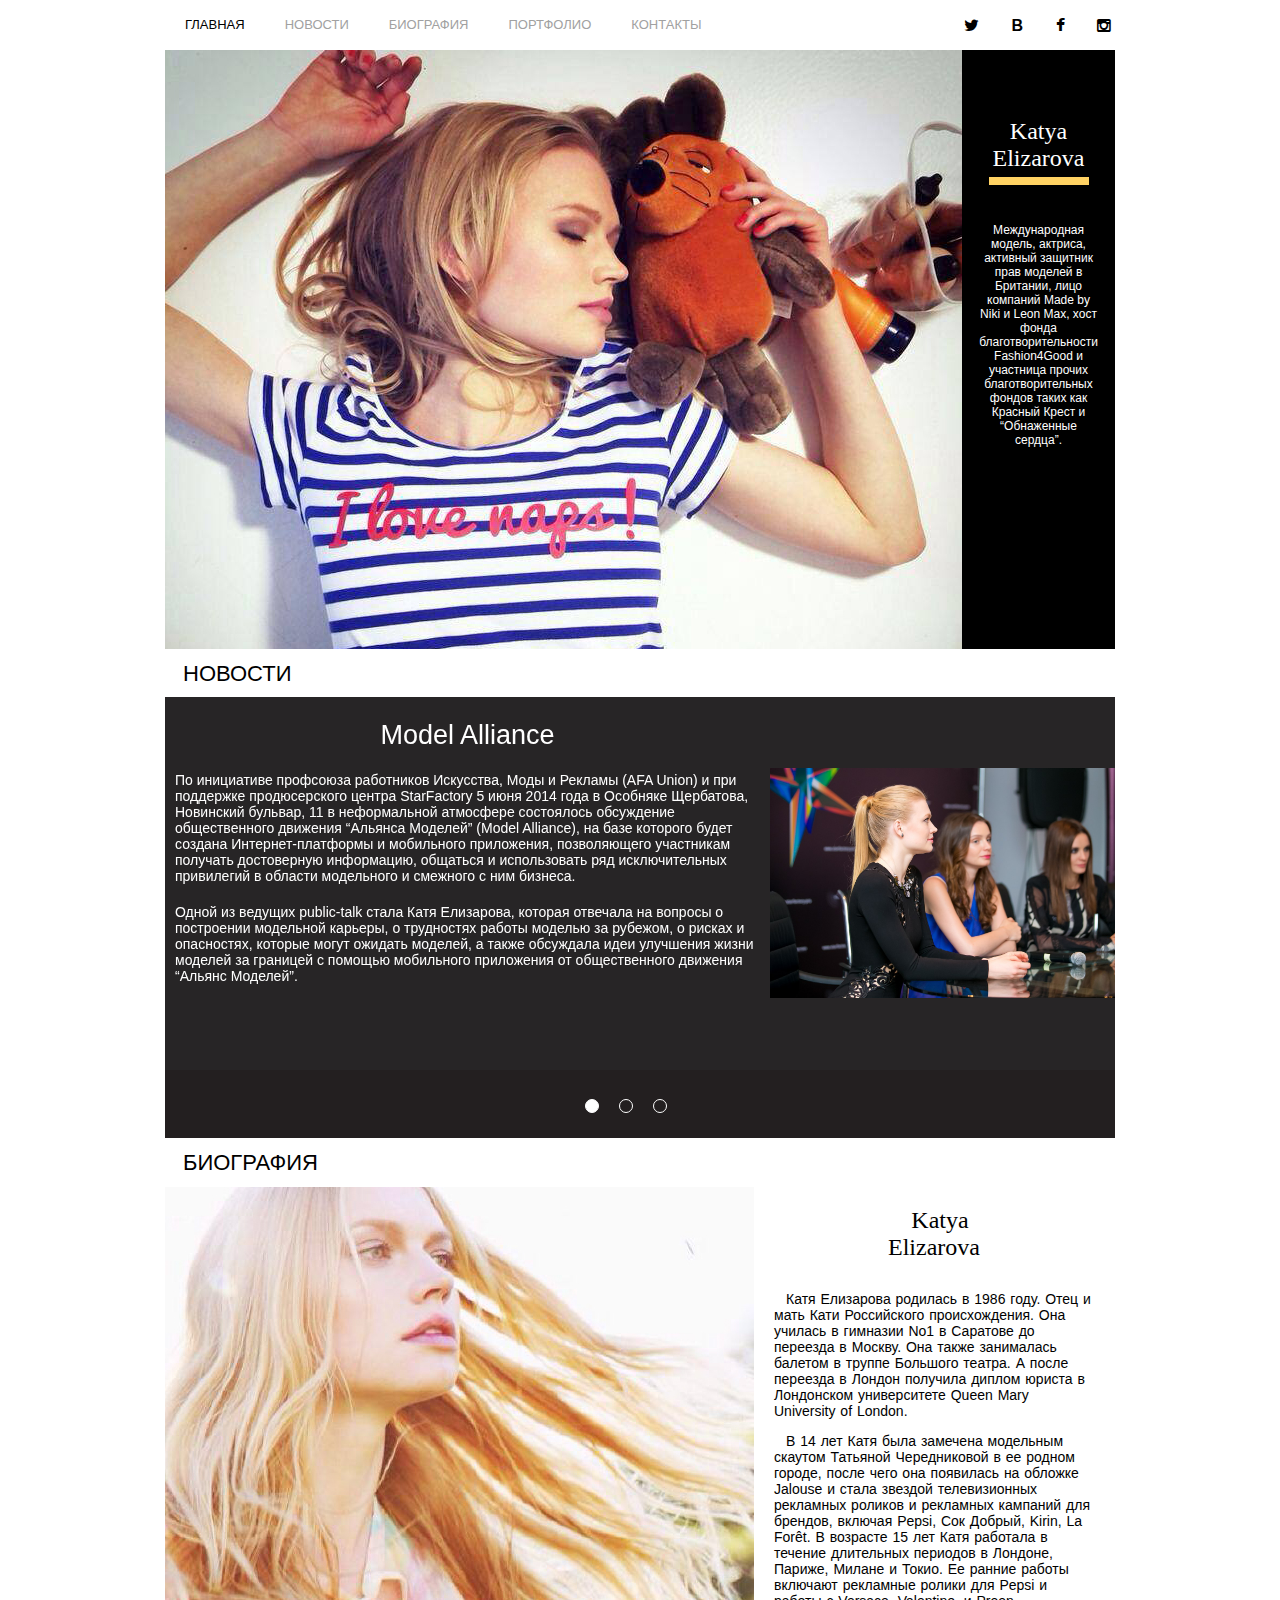
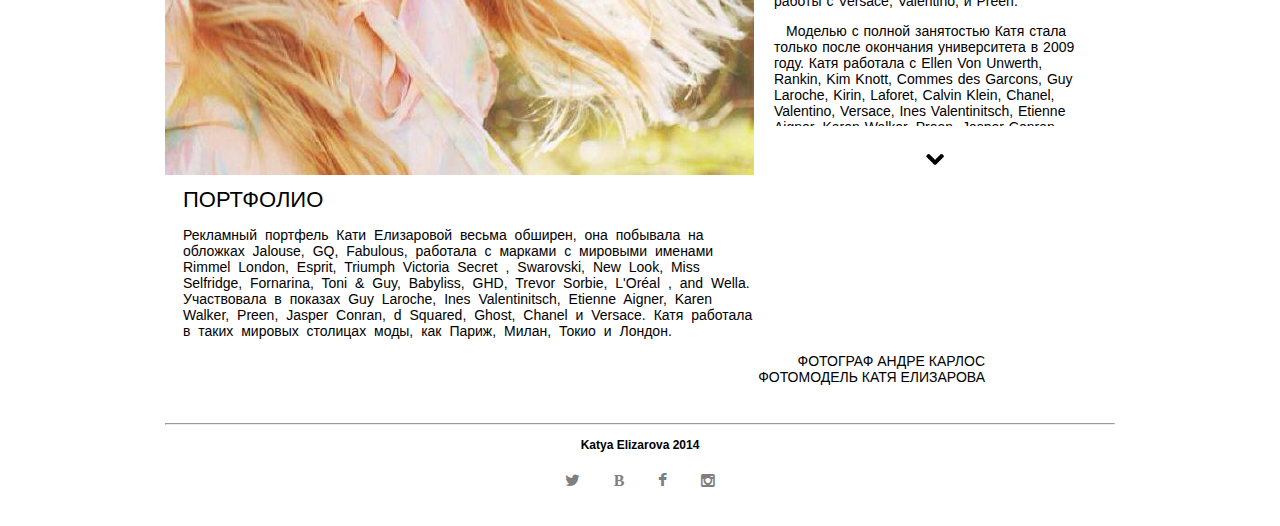
==== portfolio2/index.html @ e57cdc33 "dsf" ====
<!DOCTYPE html>
<html lang="en">
<head>
	<meta charset="UTF-8">
	<title>Portfolio</title>
	<link rel="stylesheet" href="css/normalize.css">
	<link rel="stylesheet" href="css/animate.css">
	<link rel="stylesheet" href="css/owl.carousel.css">
	<link rel="stylesheet" href="css/style.css">
</head>
<body>
	<div id="container">
		<ul id="header">
			<li class="menuitem"><span>ГЛАВНАЯ</span></li>
			<li><span>НОВОСТИ</span></li>
			<li><span>БИОГРАФИЯ</span></li>
			<li><span>ПОРТФОЛИО</span></li>
			<li><span>КОНТАКТЫ</span></li>
			<li>
				<span class="fa fa-twitter"><a href=""></a></span>
				<span class="vk"><a href="">B</a></span>
				<span class="fa fa-facebook"><a href=""></a></span>
				<span class="fa fa-instagram"><a href=""></a></span>
			</li>
		</ul>

		<div id="mainblock">
			<div><img src="img/mainimg.jpg" alt=""></div>
			<div>
				<h2>
					Katya<br>Elizarova
				</h2>
				<hr>
				<p>
					Международная модель, актриса,
активный защитник прав моделей в Британии,
лицо компаний Made by Niki и Leon Max,
хост фонда благотворительности Fashion4Good
и участница прочих благотворительных фондов таких как Красный Крест и “Обнаженные сердца”.
				</p>
			</div>
		</div>

		<div id="newsblock">
			<h3>НОВОСТИ</h3>
			<div id="slider">
				<div id="slidernews" class="owl-carousel">
					<div class="item">
						<div>
							<h2>Model Alliance</h2>
							<p>
								По инициативе профсоюза работников Искусства, Моды и Рекламы (AFA Union) и при поддержке продюсерского центра StarFactory 5 июня 2014 года в Особняке Щербатова, Новинский бульвар, 11 в неформальной атмосфере состоялось обсуждение общественного движения “Альянса Моделей” (Model Alliance), на базе которого будет создана Интернет-платформы и мобильного приложения, позволяющего участникам получать достоверную информацию, общаться и использовать ряд исключительных привилегий в области модельного и смежного с ним бизнеса.

							</p>
							<p>
								Одной из ведущих public-talk стала Катя Елизарова, которая отвечала на вопросы о построении модельной карьеры, о трудностях работы моделью за рубежом, о рисках и опасностях, которые могут ожидать моделей, а также обсуждала идеи улучшения жизни моделей за границей с помощью мобильного приложения от общественного движения “Альянс Моделей”.
							</p>
						</div>
						<img class="slidernewsimg1" src="img/newsslider/newsslider1.jpg" alt="">
					</div>
					<div class="item">
						<div>
							<h2>Премия Муз-тв</h2>
							<p>6 июня прошла ежегодная премия Муз-тв, которую посетила Екатерина Елизарова вместе с моделями Катей Пушкиной и Анастасией Петровой.</p>
								<p>Девушки были в эффектных платьях белого, синего и красного цвета. Данный выбор цветовой гаммы нарядов - не просто совпадение. Ведь находясь рядом друг с другом, их платья превращались в российский триколор, что еще раз напомнило о цели приезда Кати в Россию - это помощь и поддержка российских моделей, работающих за рубежом.</p>
<p>И, конечно же, такие красавицы не могли остаться незамеченными! После объявления ведущим церемонии Андреем Малаховым, девушки появились на ковровой дорожке и летящей походкой прошли по ней. 
	Надеемся, что еще не раз увидим Катю на ковровой дорожке!</p>
						</div>
						<img class="slidernewsimg2" src="img/newsslider/newsslider2.jpg" alt="">
					</div>
					<div class="item">
						<div>
							<h2>Медицинский Форум</h2>
							<p>30 июня в Лондоне состоялся Первый медицинский форум. К активной стороннице исследований в области долголетия, международной модели и актрисе Екатерине Елизаровой присоединились ученые, инвесторы и предприниматели.
								Спикерами форума выступили: Дмитрий Каменский (старший партнер, Deep Knowledge Ventures, Hong Kong on ‘Impact Investment to Advance Longevity Research’), Екатерина Елизарова (актриса, модель и активист “Raising Cultural Awareness for Medical Advances &amp; Longevity Research”), Эли Мохамад (соучредитель, Organ Preservation Alliance, NASA Ames Research Center on ‘An X-Prize for Organ Preservation’), Джоффри Фурлонгер (генеральный директор, Aging Analytics, United Kingdom on ‘Longevity As a Challenge for Pension Funds &amp; Life Insurance Companies’), Чарльз Грум (консультант, Aging Analytics, United Kingdom on ‘Novel Sources of Investment for Translational Research’) и Генри Стэнли (VP Strategy, BGRF on ‘Charitable Contributions to Translational Longevity Research’).</p><p>
									“Причина, по которой я здесь, это возможность сказать, что я, как и многие из вас, cталкивалась с такими болезнями, как рак или болезнь Альцгеймера, когда ими болели мои друзья и члены семьи” - рассказывала Екатерина во время своего выступления - “Когда я услышала, что проводится такое исследование, благодаря Дмитрию и Алексею, чью книгу Вы можете приобрести - я по-настоящему прониклась их идеей”.
									“Они рассказывали мне про антивозрастные программы, и изначально мне все это казалось чем-то фантастичным. Я никогда не могла представить, что мы могли бы жить дольше. Но еще большее впечатление на меня произвел тот факт, что, оказывается, мы можем решать проблемы, связанные со старением. Самое главное - это поддерживать проекты, связанные с предотвращением старения. Если исследователи достаточно компетентны, чтобы разработать методы по его предотвращению, то, вероятно, они будут иметь возможность лечить и серьезные болезни” - подытожила свое выступление Катя Елизарова. </p>

							<img id="chevronup" src="img/chevron.png" alt="" class="up">
						</div>
						<iframe id="video" width="345" height="194" src="//www.youtube.com/embed/ug-6kzZXpdk?list=UUtSQzI5Igm56gzNo5LO1HfA" frameborder="0" allowfullscreen></iframe>
					</div>
				</div>
				<div></div>
			</div>
		</div>
		<div id="bioblock">
			<h3>БИОГРАФИЯ</h3>
			<div id="img">
				<img src="img/bioimg.jpg" alt="">
			</div>
			<div id="textslider">
				<div id="textsliderdiv">

				<h2>Katya<br>Elizarova</h2>
					<p>Катя Елизарова родилась в 1986 году. Отец и мать Кати Российского происхождения. 
						Она училась в гимназии No1 в Саратове до переезда в Москву. Она также занималась балетом в труппе Большого театра. А после переезда в Лондон получила диплом юриста в Лондонском университете Queen Mary University of London.</p>
					
						<p>В 14 лет Катя была замечена модельным скаутом Татьяной Чередниковой в ее родном городе, после чего она появилась на обложке Jalouse и стала звездой телевизионных рекламных роликов и рекламных кампаний для брендов, включая Pepsi, Сок Добрый, Kirin, La Forêt.
							В возрасте 15 лет Катя работала в течение длительных периодов в Лондоне, Париже, Милане и Токио. Ее ранние работы включают рекламные ролики для Pepsi и работы с Versace, Valentino, и Preen.</p>
					
					<p>Моделью с полной занятостью Катя стала только после окончания университета в 2009 году. Катя работала с Ellen Von Unwerth, Rankin, Kim Knott, Commes des Garcons, Guy Laroche, Kirin, Laforet, Calvin Klein, Chanel, Valentino, Versace, Ines Valentinitsch, Etienne Aigner, Karen Walker, Preen, Jasper Conran, Dsquared, Ghost, Avon, Shu Uemura, Swarovski, New Look, Miss Selfridge, Fornarina, Victoria's Secret, Made by Niki, Babyliss, Trevor Sorbie, L'Oréal, and Wella.</p>
					
					<p>Сейчас она представлена модельными агентствами IMG (Лондон), Why Not (Милан), City Models (Париж), М4 Models (Гамбург), View Management (Испания), Рекламные кампании с 2010: Esprit, Triumph, GHD, Tony &amp; Guy, участвовала в запуске роскошного модного бренда Джорджа Дэвиса «GIVe». Она появилась на обложке Fabulous и журнала S и имела съемки в InStyle Magazine, Marie Claire, T3, GQ, Sky Showbiz. В начале 2011 года Елизарова снялась в телевизионной рекламной кампании для Rimmel London наряду с актрисой Зои Дешанель.</p>
					
					<p>В августе 2011 года она подписала контракт с IMG Models. В ноябре Катя была выбрана компанией Max Studio, как новое лицо бренда и первый представитель. Она сменила прошлых представителей бренда Рози Хантингтон-Уайтли и Лили Коул.</p>
					
					<p>В 2004 году Катя появилась в российском музыкальном клипе «Небо» группы Дискотека Авария, в котором она сыграла главную женскую роль.</p>
					
					<p>В 2013 году Катя сыграла роль «Приятной Незнакомки» из “Солнечного Удара» Бунина. Постановка была адаптирована Олегом Мирочниковым и прошла в Platform Theatre в Лондоне.</p>
				</div>

			</div>
				<img class="up" id="chevronblack" src="img/chevronblack.png" alt="">
		</div>
		<div id="portfolio">
			<h3>ПОРТФОЛИО</h3>
			<div id="text">
				<p>
					Рекламный портфель Кати Елизаровой весьма обширен, она побывала на обложках Jalouse, GQ, Fabulous, работала с марками с мировыми именами Rimmel London, Esprit, Triumph Victoria Secret , Swarovski, New Look, Miss Selfridge, Fornarina, Toni &amp; Guy, Babyliss, GHD, Trevor Sorbie, L'Oréal , and Wella. Участвовала в показах Guy Laroche, Ines Valentinitsch, Etienne Aigner, Karen Walker, Preen, Jasper Conran, d Squared, Ghost, Chanel и Versace. Катя работала в таких мировых столицах моды, как Париж, Милан, Токио и Лондон.
				</p>
			</div>
			<div id="bottomslider" class="owl-carousel">
				<div class="item"><img src="img/bottomslider/1.jpg" alt=""></div>
				<div class="item"><img src="img/bottomslider/2.jpg" alt=""></div>
				<div class="item"><img src="img/bottomslider/3.jpg" alt=""></div>
				<div class="item"><img src="img/bottomslider/4.jpg" alt=""></div>
				<div class="item"><img src="img/bottomslider/5.jpg" alt=""></div>
				<div class="item"><img src="img/bottomslider/7.jpg" alt=""></div>
				<div class="item"><img src="img/bottomslider/8.jpg" alt=""></div>
				<div class="item"><img src="img/bottomslider/9.jpg" alt=""></div>
				<div class="item"><img src="img/bottomslider/10.jpg" alt=""></div>
				<div class="item"><img src="img/bottomslider/11.jpg" alt=""></div>
				<div class="item"><img src="img/bottomslider/12.jpg" alt=""></div>
				<div class="item"><img src="img/bottomslider/13.png" alt=""></div>
				<div class="item"><img src="img/bottomslider/14.png" alt=""></div>
				<div class="item"><img src="img/bottomslider/15.png" alt=""></div>
			</div>
			<div>
				<h4>ФОТОГРАФ АНДРЕ КАРЛОС<br>ФОТОМОДЕЛЬ КАТЯ ЕЛИЗАРОВА</h4>
			</div>
		</div>
		<hr>
		<div id="footer">
			<h5>Katya Elizarova 2014</h5>
			<div id="iconsfoot">
				<span class="fa fa-twitter"><a href=""></a></span>
				<span class="vk"><a href="">B</a></span>
				<span class="fa fa-facebook"><a href=""></a></span>
				<span class="fa fa-instagram"><a href=""></a></span>
			</div>
		</div>
	</div>
	<script src="js/jquery-1.11.1.min.js"></script>
	<script src="js/owl.carousel.min.js"></script>
	<script src="js/script.js"></script>
	<script src="js/retina.min.js"></script>
</body>
</html>
---- portfolio2/css/style.css ----
/*________________________FONTS*/

@font-face {
    font-family: 'FontAwesome';
    font-weight: normal;
    font-style: normal;

    src: url('../fonts/fontawesome-webfont.eot?v=4.1.0');
    src: url('../fonts/fontawesome-webfont.eot?#iefix&v=4.1.0') format('embedded-opentype'), url('../fonts/fontawesome-webfont.woff?v=4.1.0') format('woff'), url('../fonts/fontawesome-webfont.ttf?v=4.1.0') format('truetype'), url('../fonts/fontawesome-webfont.svg?v=4.1.0#fontawesomeregular') format('svg');
}
.fa 
{
    font-family: FontAwesome;
    font-weight: normal;
    font-style: normal;
    line-height: 1;

    display: inline-block;

    -webkit-font-smoothing: antialiased;
    -moz-osx-font-smoothing: grayscale;
}
.fa-sort-desc:before
{
    content: '\f0dd';
}
.fa-twitter:before
{
    content: '\f099';
}
.fa-facebook:before
{
    content: '\f09a';
}
.fa-instagram:before
{
    content: '\f16d';
}
.fa-arrow-circle-left:before
{
    content: '\f0a8';
}
.fa-arrow-circle-right:before
{
    content: '\f0a9';
}
.fa-lg
{
    font-size: 1.33333333em;
    line-height: .75em;

    vertical-align: -15%;
}
.vk
{
    font-weight: bold;
}
.vk>a{
    text-decoration: none;
}



#container
{
    width: 950px;
    margin:50px auto 0;
}

h3{
    margin-left:18px;
    margin-top:11px;
    margin-bottom:11px;
    font-size: 22px;
    font-weight: 100;
    font-family: Candara, Corbel, sans-serif;
}
/*__________________________HEADER*/
#header
{
    height: 33px;
    margin: 0;
    width:950px;
    padding: 17px 0 0 0;
    position: fixed;
    background-color: #fff;
    z-index: 999999999999999;
    top:0;
    list-style: none;
}
#header > li
{
    font-size: 13px;
    font-family: Cardana, Corbel, sans-serif;

    float: left;

    margin: 0 40px 0 0;

    cursor: pointer;

    color: #a1a1a1;
}
#header > li:hover
{
    color: #000;
}
#header > li:first-child
{
    margin: 0 40px 0 20px;
}
#header > li:last-child
{
    font-size: 16px;

    float: right;

    margin: 0 0 0 0;
    padding:0;
}
#header > li:last-child > span
{
    display: inline-block;
    margin: 0px 4px 0px 24px;
    color:#000;
    cursor: pointer;
    position: relative;
    top:0;
    -webkit-transition: all .1s linear ;
    -o-transition: all .1s linear ;
    -ms-transition: all .1s linear ;
    -moz-transition: all .1s linear ;
    transition: all .1s linear ;
}
#header > li:last-child > span a{
    color:#000;
}
#header > li:last-child > span a:hover{
    color:#999;
}
#header>li:last-child>span:hover{
    top:-3px;
    color:#999;
}
/*__________________________/HEADER*/

/*_____________________________MAINBLOCK*/
#mainblock{
    height:600px;
}
#mainblock > div
{
    float: left;
}
#mainblock > div:first-child
{
    width: 797px;
}
#mainblock > div:first-child > img{
    display: inline-block;
}

#mainblock > div:last-child
{
    width: 153px;
    padding: 68px 0 0 0;
    height:531px;

    text-align: center;

    background-color: #000;
}
#mainblock > div:last-child > h2
{
    font-family: Cambria,serif;
    font-size: 24px;
    font-weight: normal;

    margin: 0 auto;

    color: #fff;
}
#mainblock > div:last-child > hr
{
    width: 92px;
    margin: 5px auto 23px;

    border: 4px solid #ffd263;
}
#mainblock > div:last-child > p
{
    font-family: Tahoma,sans-serif;
    font-size: 12px;

    color: #fff;
}
#mainblock p{
    padding:15px;
    text-align: center;
}
/*_____________________________/MAINBLOCK*/


/*________________________________NEWSBLOCK*/
#newsblock{
    height:478px;
}
#newsblock > h1{
    margin-left:18px;
    margin-top:11px;
    margin-bottom:11px;
    font-size: 22px;
    font-weight: 100;
    font-family: Candara, Corbel, sans-serif;
}

#slider{
    width:950px;
    height:440px;
    float:left;
}
#slider>#slidernews{
    background-color: #272526;
    width:950px;
    height:372px;
    margin:-1px 0 0 0;
    padding:1px 0 0 0;
}

/*________________________slider*/

#slidernews .item{
    color:#fff;
    overflow: hidden;
    height:332px;
}
#slidernews .item h2{
    margin-bottom:21px;
    font-size:27px;
    font-family: Candara, Tahoma, Corbel, sans-serif;
    font-weight: 100;
    text-align: center;
}
#slidernews .item>div{
    width:605px;
    float:left;
    height:auto;
    overflow: hidden;
    -webkit-transition: margin .25s ease-in;
       -moz-transition: margin .25s ease-in;
        -ms-transition: margin .25s ease-in;
         -o-transition: margin .25s ease-in;
            transition: margin .25s ease-in;
}
#slidernews .item img:nth-child(2){
    float:right;
    width:345px;
}
.slidernewsimg1{
    margin:70px 0 0 0;
}
.slidernewsimg2{
    margin:75px 0 0 0;
}
#video{
    margin:120px 0 0 0;
}
#slidernews .item p{
    font-family: Tahoma, Corbel, sans-serif;
    font-size:14px;
    text-align: left;
    margin-left:10px;
    margin-bottom: 20px;
}
#slidernews .owl-nav .owl-prev{
    display:none;
}

#chevronup{
    position: absolute;
    top:350px;
    left:280px;
    width:20px;
    cursor:pointer;
}

#slidernews .owl-nav .owl-next{
    
    display: none;
}
#slidernews .owl-dots{
    position:absolute;
    top:402px;
    left:400px;
}
#slidernews .owl-dot{
    width:10px;
    border:1px solid #fff;
    border-radius: 50%;
    margin:0 0 0 20px;
    padding:1px;
    float:left;
    height:10px;
}
#slidernews .owl-dot.active{
    background-color: #fff;
}
/*________________________slider*/

#slider>div:last-child{
    width:950px;
    height:68px;
    background-color: #231f20;
}

#img{
    float:right;
}
/*________________________________NEWSBLOCK*/


/*__________________________________BIOBLOCK*/
#bioblock{
    height:626px;
    position:relative;
}
#bioblock div{
    float:left;
}
#textslider{
    word-spacing: 1px;
    text-indent: 12px;
    padding:0 20px;
    width:320px;
    height:539px;
    font-family: Tahoma, Corbel, sans-serif;
    font-size: 14px;
    overflow: hidden;
}
#textslider h2{
    font-family: Cambria,serif;
    font-size: 24px;
    margin-bottom:30px;
    font-weight: normal;
    text-align: center; 
    overflow: hidden;
}

#textsliderdiv{
    height:400px;
    -webkit-transition: margin .4s ease-in;
       -moz-transition: margin .4s ease-in;
        -ms-transition: margin .4s ease-in;
         -o-transition: margin .4s ease-in;
            transition: margin .4s ease-in;
}
#chevronblack{
    width:20px;
    position:absolute;
    left:760px;
    cursor:pointer;
    top:600px;
}
/*__________________________________BIOBLOCK*/

/*____________________________________PORTFOLIO*/

#text{
    font-size: 14px;
    font-family: Tahoma, Corbel, sans-serif;
    width:582px;
    padding:0 0 0 18px;
    word-spacing: 4px;
    margin-bottom:0;
}
/*______________________________slider*/

#bottomslider{
    margin:0 0 0 121px;
    height:960px;
    width:829px;
}
#bottomslider .owl-stage-outer{
    height:960px;
}
#bottomslider .owl-nav{
    display: none;
}
#bottomslider .owl-dots{
    position:absolute;
    top:50px;
    left:-60px;
}
#bottomslider .owl-dot{
    height:10px;
    width:10px;
    padding:1px;
    border:1px solid #4B3E2F;
    border-radius: 50%;
    margin:0 0 20px 0;
}
#bottomslider .owl-dot.active{
    background-color: #4b3e2f;
}
#bottomslider img{
    max-width:829px;
}
#bottomslider .owl-item{
    width:790px !important;
}
#bottomslider .owl-item{
    display: block;
}
#portfolio>div:last-child h4{
    font-size:14px;
    text-align: right;
    margin:13px 130px 0 0;
    font-weight: 100;
    font-family: Candara, Corbel, sans-serif;
}
/*______________________________slider*/
/*____________________________________PORTFOLIO*/

/*_______________________________________FOOOTER*/

#portfolio+hr{
    margin:38px 0 0 0;
}
#footer{
    height:80px;
}
#footer h5{
    margin-top:13px;
    text-align: center;
    font-size: 12px;
    font-family: Cardana, Tahoma, sans-serif;
}
#iconsfoot{
    margin:auto;
    width:250px;
    text-align: center;
}
#iconsfoot span{
    margin:0 30px 0 0;
    color:#7f7f7f;
    top:0;
    position: relative;
    -webkit-transition: all .1s linear;
    -o-transition: all .1s linear;
    transition: all .1s linear;
    cursor: pointer;
}
#iconsfoot span:last-child{
    margin: 0 0 0 0;
}
#iconsfoot span:hover{
    top:-3px;
}
#iconsfoot span a{
    color:#7f7f7f;
}
/*_______________________________________FOOOTER*/


.menuitem span{
    color:#000;
}
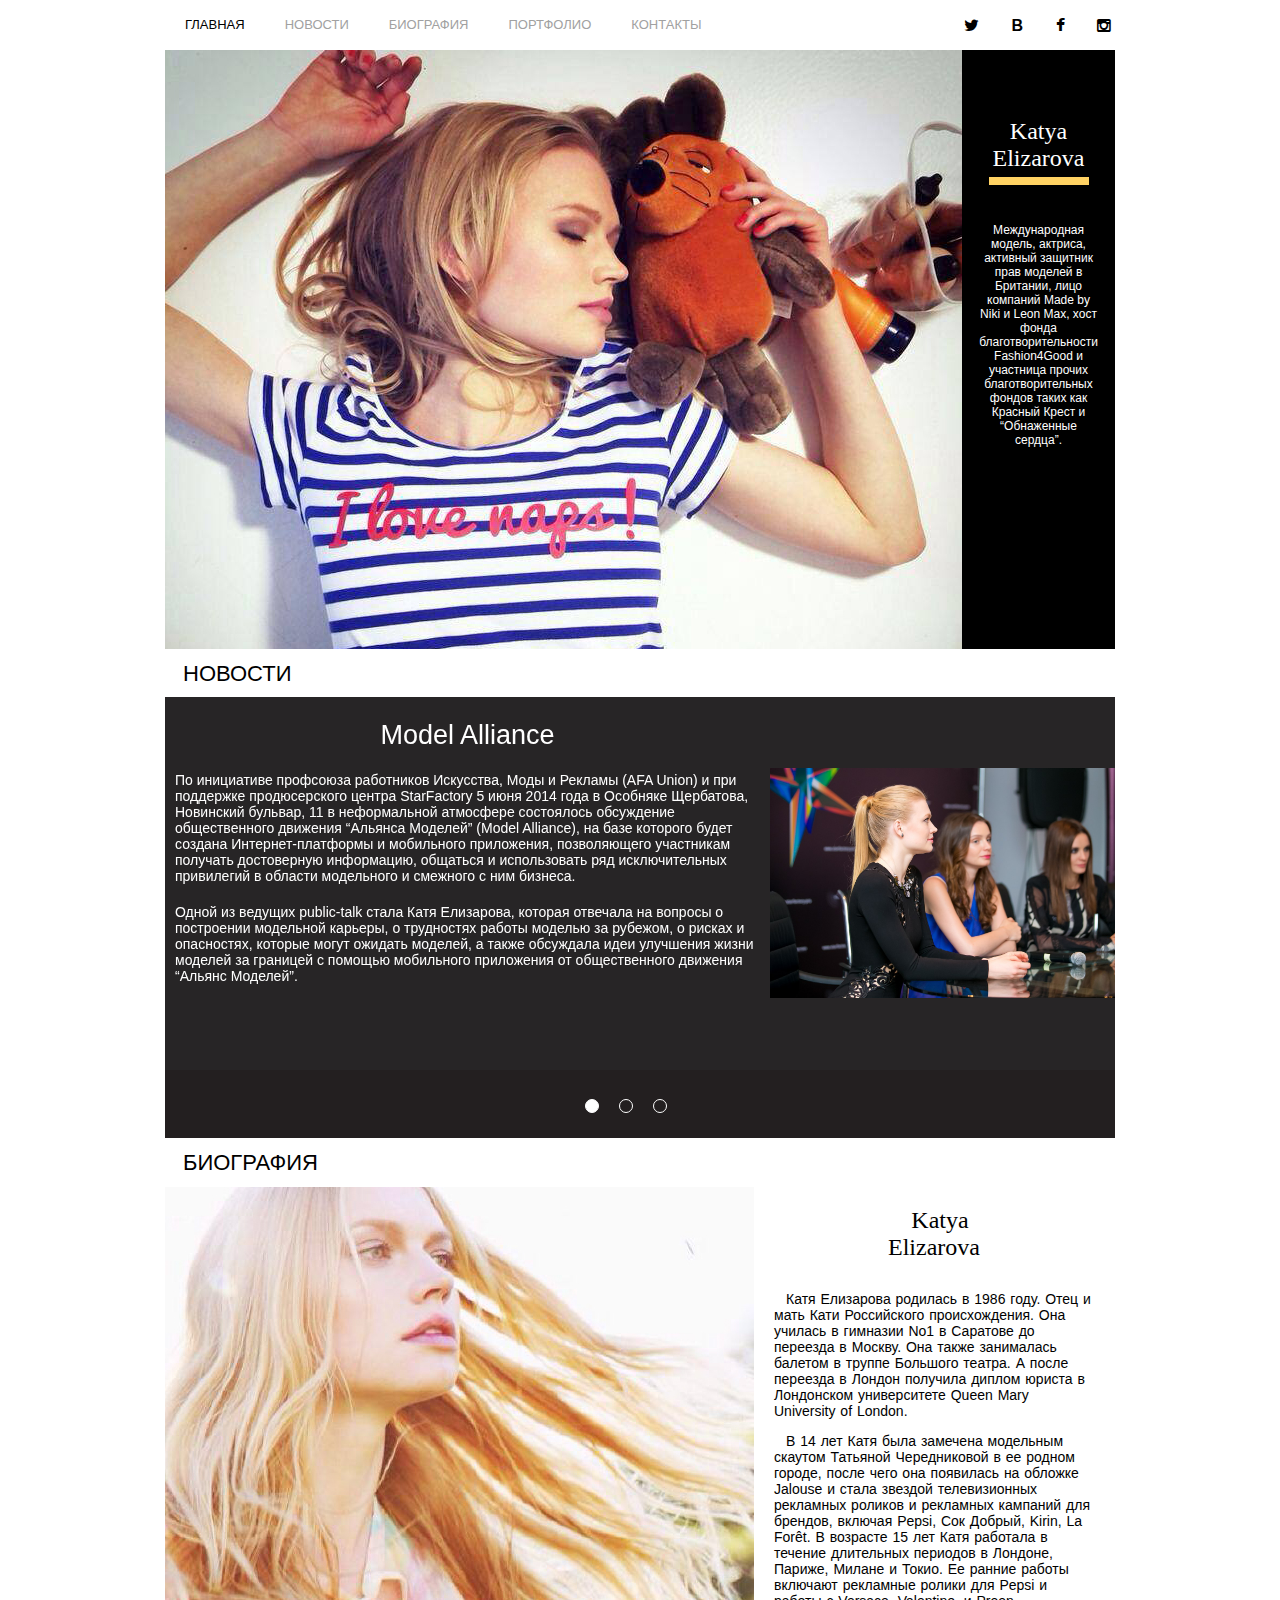
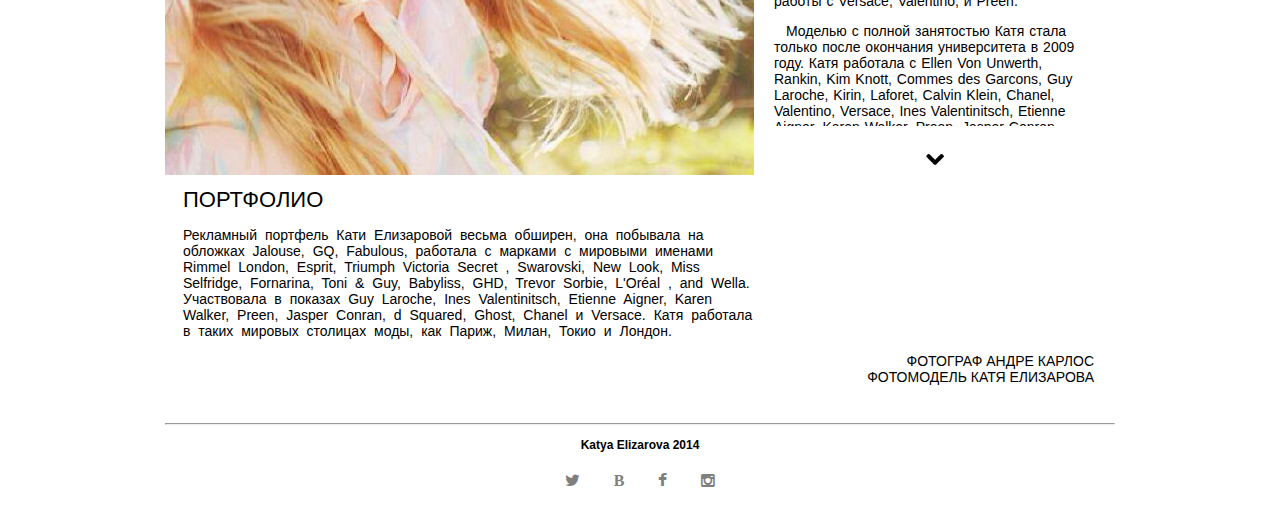
==== commit 3150f777: "sdf" ====
--- a/portfolio2/index.html
+++ b/portfolio2/index.html
@@ -99,7 +99,7 @@
 						<p>В 14 лет Катя была замечена модельным скаутом Татьяной Чередниковой в ее родном городе, после чего она появилась на обложке Jalouse и стала звездой телевизионных рекламных роликов и рекламных кампаний для брендов, включая Pepsi, Сок Добрый, Kirin, La Forêt.
 							В возрасте 15 лет Катя работала в течение длительных периодов в Лондоне, Париже, Милане и Токио. Ее ранние работы включают рекламные ролики для Pepsi и работы с Versace, Valentino, и Preen.</p>
 					
-					<p>Моделью с полной занятостью Катя стала только после окончания университета в 2009 году. Катя работала с Ellen Von Unwerth, Rankin, Kim Knott, Commes des Garcons, Guy Laroche, Kirin, Laforet, Calvin Klein, Chanel, Valentino, Versace, Ines Valentinitsch, Etienne Aigner, Karen Walker, Preen, Jasper Conran, Dsquared, Ghost, Avon, Shu Uemura, Swarovski, New Look, Miss Selfridge, Fornarina, Victoria's Secret, Made by Niki, Babyliss, Trevor Sorbie, L'Oréal, and Wella.</p>
+					<p id="firstscroll">Моделью с полной занятостью Катя стала только после окончания университета в 2009 году. Катя работала с Ellen Von Unwerth, Rankin, Kim Knott, Commes des Garcons, Guy Laroche, Kirin, Laforet, Calvin Klein, Chanel, Valentino, Versace, Ines Valentinitsch, Etienne Aigner, Karen Walker, Preen, Jasper Conran, Dsquared, Ghost, Avon, Shu Uemura, Swarovski, New Look, Miss Selfridge, Fornarina, Victoria's Secret, Made by Niki, Babyliss, Trevor Sorbie, L'Oréal, and Wella.</p>
 					
 					<p>Сейчас она представлена модельными агентствами IMG (Лондон), Why Not (Милан), City Models (Париж), М4 Models (Гамбург), View Management (Испания), Рекламные кампании с 2010: Esprit, Triumph, GHD, Tony &amp; Guy, участвовала в запуске роскошного модного бренда Джорджа Дэвиса «GIVe». Она появилась на обложке Fabulous и журнала S и имела съемки в InStyle Magazine, Marie Claire, T3, GQ, Sky Showbiz. В начале 2011 года Елизарова снялась в телевизионной рекламной кампании для Rimmel London наряду с актрисой Зои Дешанель.</p>
 					
@@ -126,11 +126,12 @@
 				<div class="item"><img src="img/bottomslider/3.jpg" alt=""></div>
 				<div class="item"><img src="img/bottomslider/4.jpg" alt=""></div>
 				<div class="item"><img src="img/bottomslider/5.jpg" alt=""></div>
+				<div class="item"><img src="img/bottomslider/6.jpg" alt=""></div>
 				<div class="item"><img src="img/bottomslider/7.jpg" alt=""></div>
 				<div class="item"><img src="img/bottomslider/8.jpg" alt=""></div>
 				<div class="item"><img src="img/bottomslider/9.jpg" alt=""></div>
 				<div class="item"><img src="img/bottomslider/10.jpg" alt=""></div>
-				<div class="item"><img src="img/bottomslider/11.jpg" alt=""></div>
+				<div class="item"><img src="img/bottomslider/101.jpg" alt=""></div>
 				<div class="item"><img src="img/bottomslider/12.jpg" alt=""></div>
 				<div class="item"><img src="img/bottomslider/13.png" alt=""></div>
 				<div class="item"><img src="img/bottomslider/14.png" alt=""></div>
--- a/portfolio2/css/style.css
+++ b/portfolio2/css/style.css
@@ -335,7 +335,7 @@
     height:539px;
     font-family: Tahoma, Corbel, sans-serif;
     font-size: 14px;
-    overflow: hidden;
+    overflow-y: scroll;
 }
 #textslider h2{
     font-family: Cambria,serif;
@@ -354,8 +354,10 @@
          -o-transition: margin .4s ease-in;
             transition: margin .4s ease-in;
 }
+
 #chevronblack{
     width:20px;
+    height:20px;
     position:absolute;
     left:760px;
     cursor:pointer;
@@ -389,7 +391,7 @@
 #bottomslider .owl-dots{
     position:absolute;
     top:50px;
-    left:-60px;
+    left:-90px;
 }
 #bottomslider .owl-dot{
     height:10px;
@@ -403,7 +405,8 @@
     background-color: #4b3e2f;
 }
 #bottomslider img{
-    max-width:829px;
+    max-width:809px !important;
+    width:1000px;
 }
 #bottomslider .owl-item{
     width:790px !important;
@@ -414,7 +417,7 @@
 #portfolio>div:last-child h4{
     font-size:14px;
     text-align: right;
-    margin:13px 130px 0 0;
+    margin:13px 21px 0 0;
     font-weight: 100;
     font-family: Candara, Corbel, sans-serif;
 }
@@ -464,4 +467,17 @@
 
 .menuitem span{
     color:#000;
-}+}
+
+::-webkit-scrollbar {
+    width: 10px;
+}
+::-webkit-scrollbar-button {
+    background: #ccc;
+}
+::-webkit-scrollbar-track-piece {
+    background: #888;
+}
+::-webkit-scrollbar-thumb {
+    background: #eee;
+}​
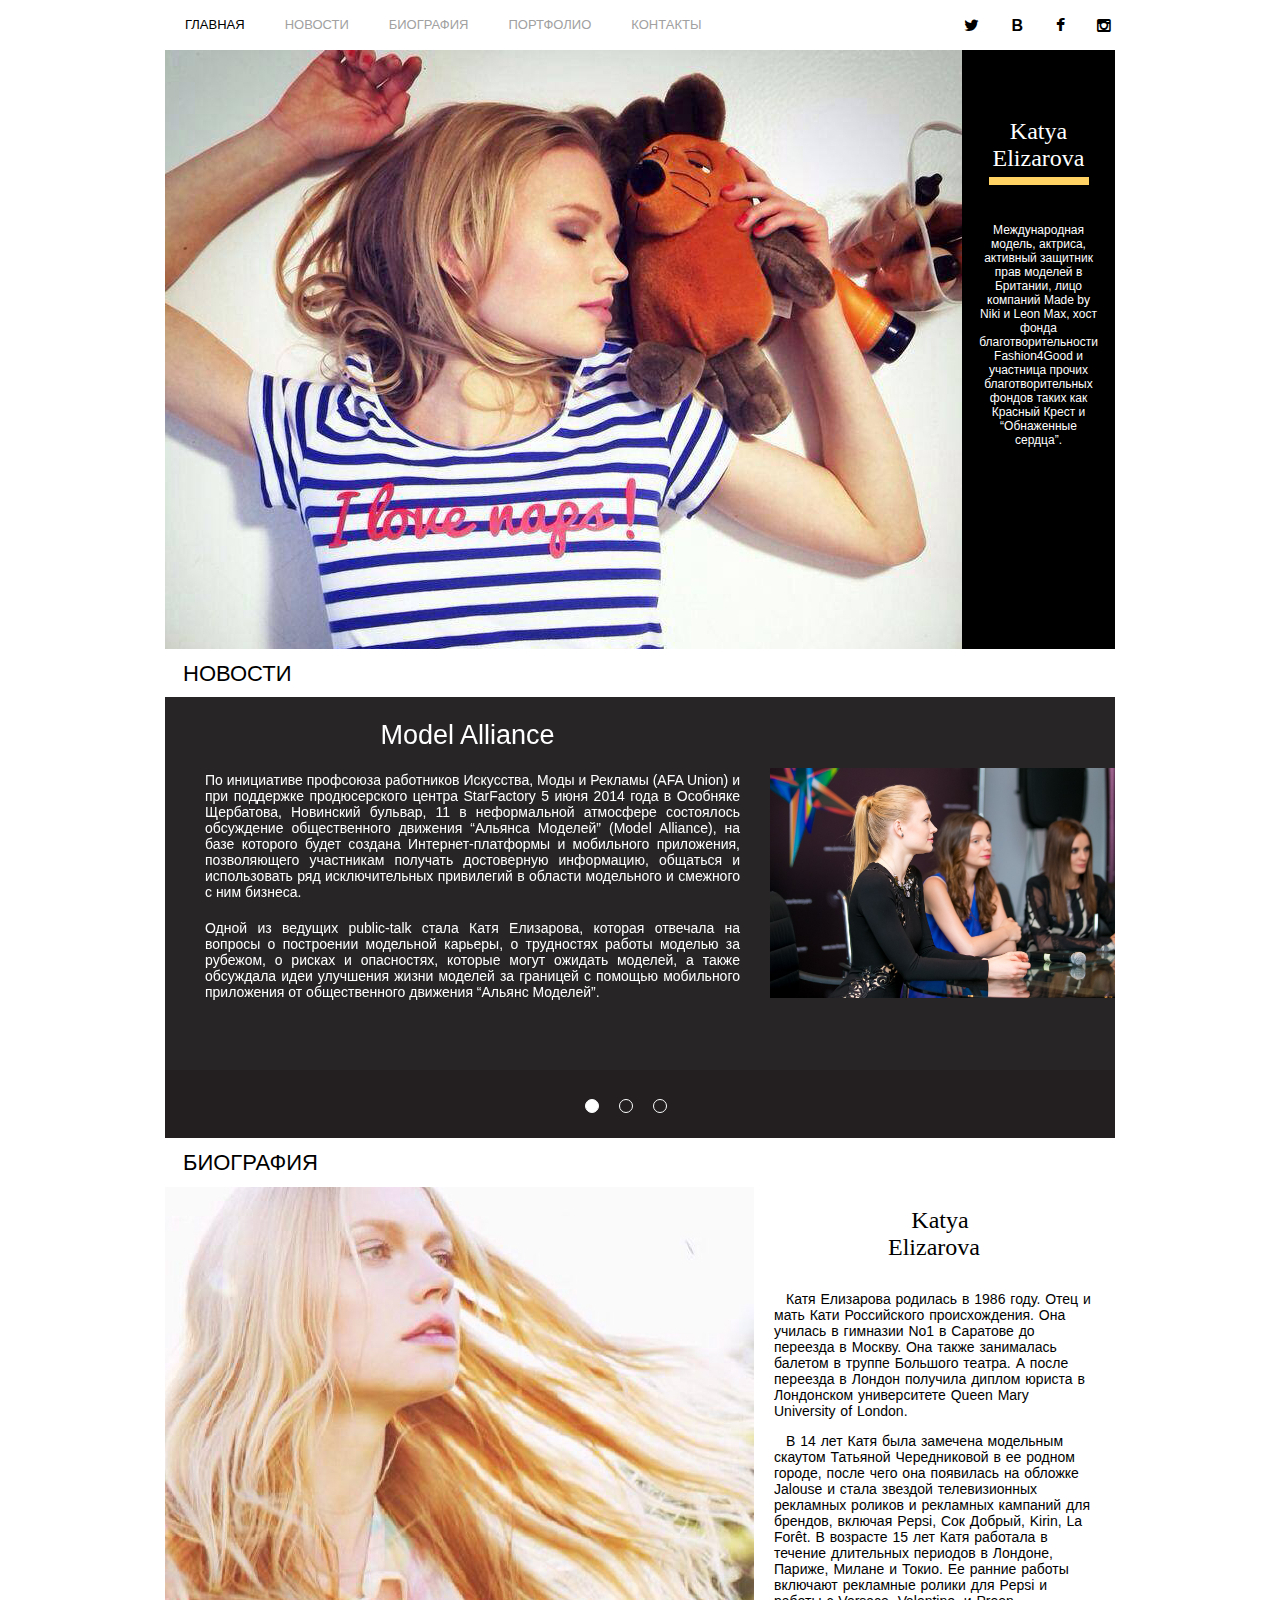
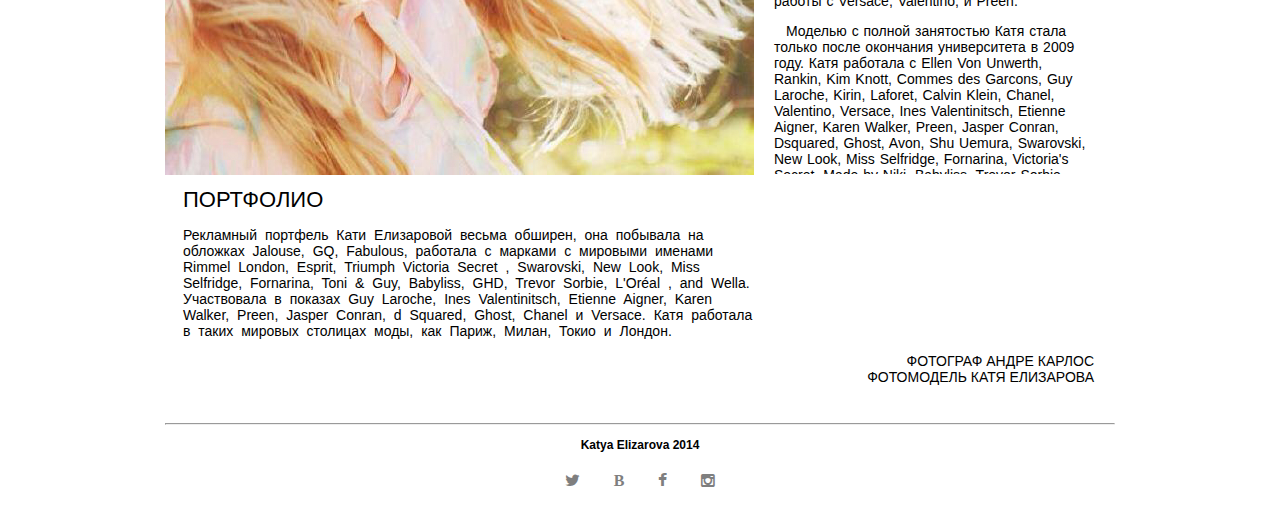
==== commit 9dd00032: "dfs" ====
--- a/portfolio2/index.html
+++ b/portfolio2/index.html
@@ -111,7 +111,6 @@
 				</div>
 
 			</div>
-				<img class="up" id="chevronblack" src="img/chevronblack.png" alt="">
 		</div>
 		<div id="portfolio">
 			<h3>ПОРТФОЛИО</h3>
--- a/portfolio2/css/style.css
+++ b/portfolio2/css/style.css
@@ -268,9 +268,10 @@
 #slidernews .item p{
     font-family: Tahoma, Corbel, sans-serif;
     font-size:14px;
-    text-align: left;
     margin-left:10px;
     margin-bottom: 20px;
+    padding:0 30px;
+    text-align: justify;
 }
 #slidernews .owl-nav .owl-prev{
     display:none;
@@ -332,7 +333,7 @@
     text-indent: 12px;
     padding:0 20px;
     width:320px;
-    height:539px;
+    height:587px;
     font-family: Tahoma, Corbel, sans-serif;
     font-size: 14px;
     overflow-y: scroll;
@@ -473,11 +474,11 @@
     width: 10px;
 }
 ::-webkit-scrollbar-button {
-    background: #ccc;
+    display: none;
 }
 ::-webkit-scrollbar-track-piece {
-    background: #888;
+    background: #fff;
 }
 ::-webkit-scrollbar-thumb {
-    background: #eee;
+    background: #ddd;
 }​
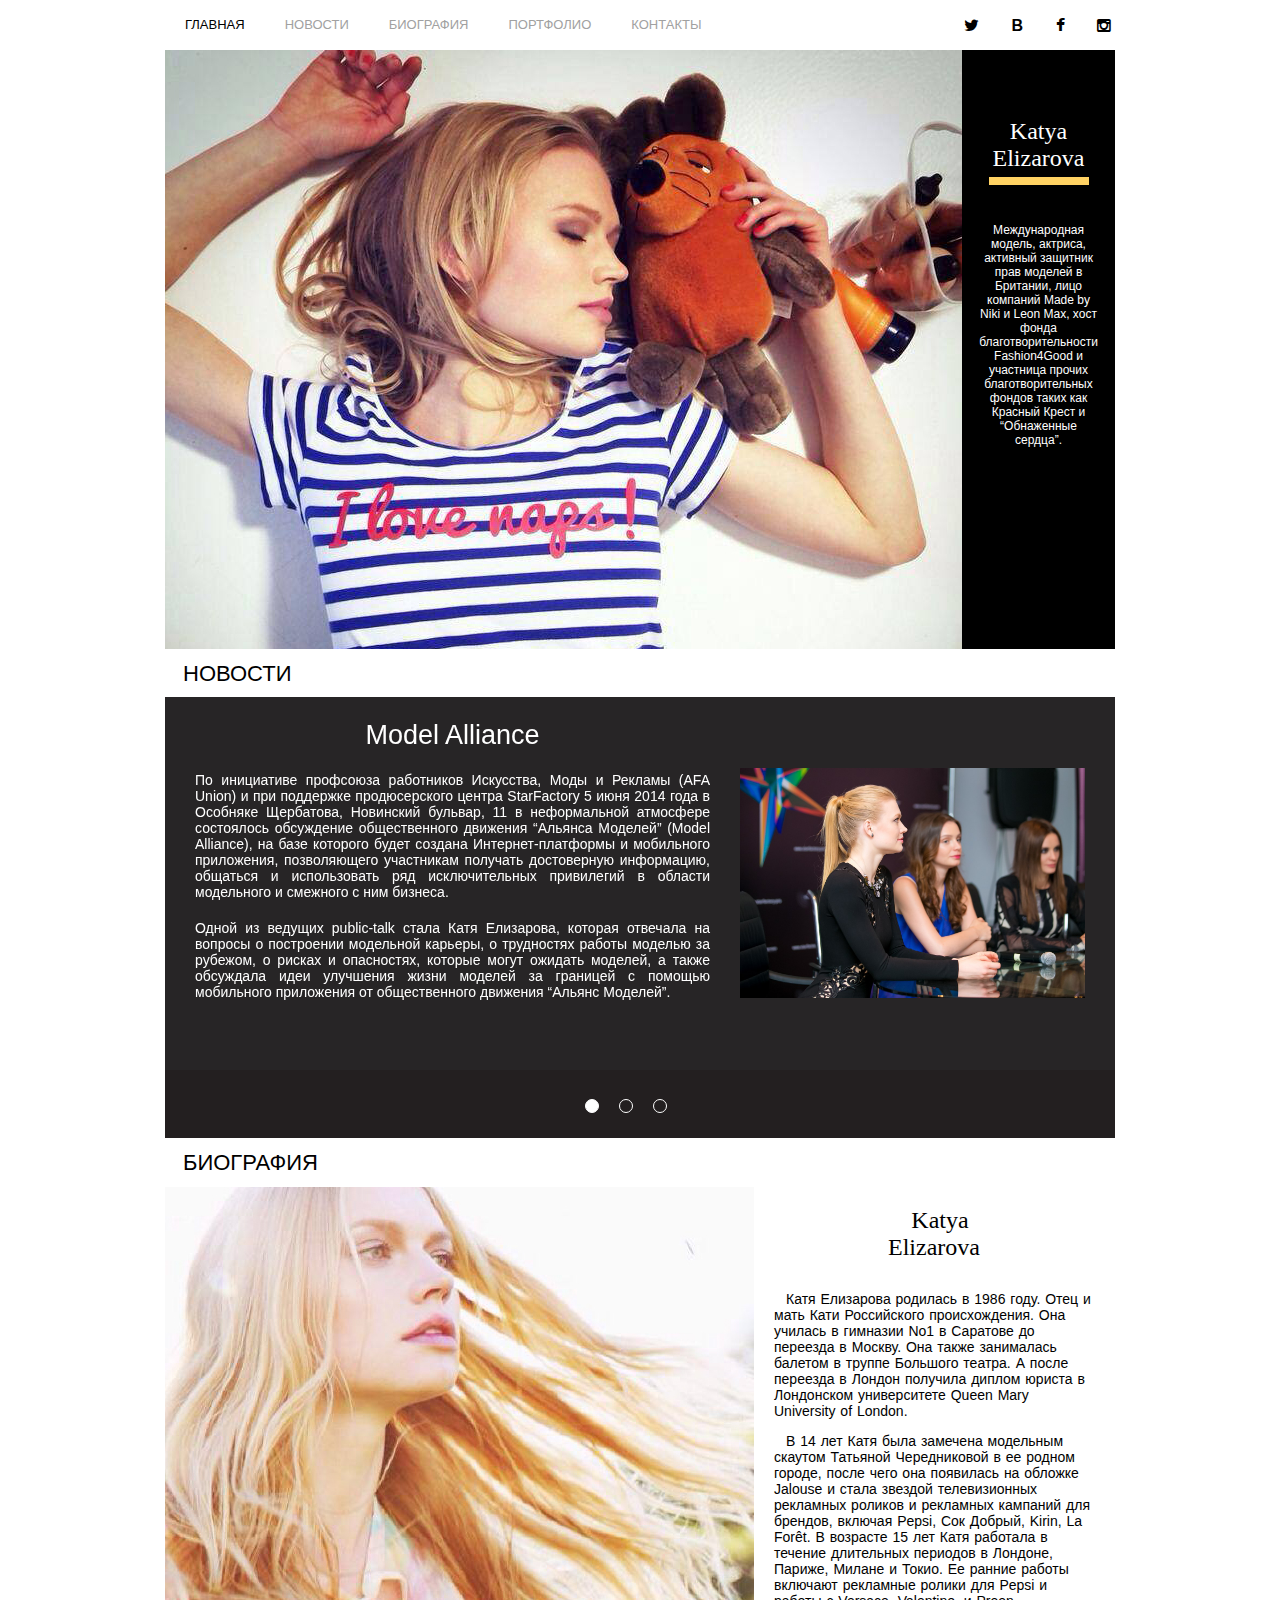
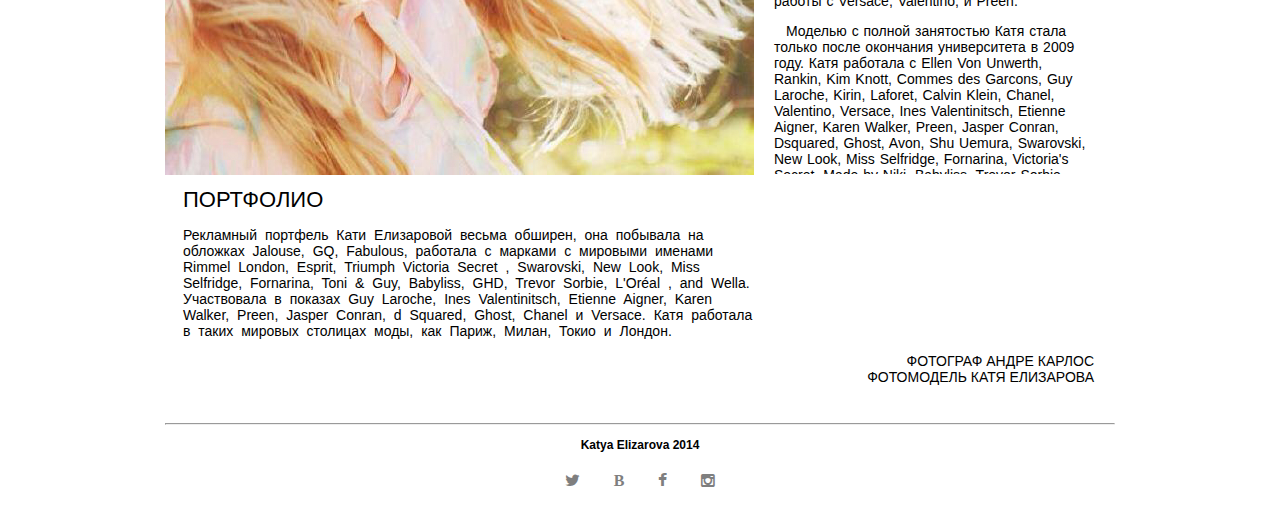
==== commit 75587749: "sdf" ====
--- a/portfolio2/index.html
+++ b/portfolio2/index.html
@@ -78,7 +78,7 @@
 
 							<img id="chevronup" src="img/chevron.png" alt="" class="up">
 						</div>
-						<iframe id="video" width="345" height="194" src="//www.youtube.com/embed/ug-6kzZXpdk?list=UUtSQzI5Igm56gzNo5LO1HfA" frameborder="0" allowfullscreen></iframe>
+						<iframe id="video"  src="//www.youtube.com/embed/ug-6kzZXpdk?list=UUtSQzI5Igm56gzNo5LO1HfA" frameborder="0" allowfullscreen></iframe>
 					</div>
 				</div>
 				<div></div>
--- a/portfolio2/css/style.css
+++ b/portfolio2/css/style.css
@@ -242,7 +242,7 @@
     text-align: center;
 }
 #slidernews .item>div{
-    width:605px;
+    width:575px;
     float:left;
     height:auto;
     overflow: hidden;
@@ -263,12 +263,14 @@
     margin:75px 0 0 0;
 }
 #video{
-    margin:120px 0 0 0;
+    margin:80px 0 0 0;
+    width:345px;
+    height:250px;
 }
 #slidernews .item p{
     font-family: Tahoma, Corbel, sans-serif;
     font-size:14px;
-    margin-left:10px;
+    margin-left:0px;
     margin-bottom: 20px;
     padding:0 30px;
     text-align: justify;
@@ -279,7 +281,7 @@
 
 #chevronup{
     position: absolute;
-    top:350px;
+    top:345px;
     left:280px;
     width:20px;
     cursor:pointer;
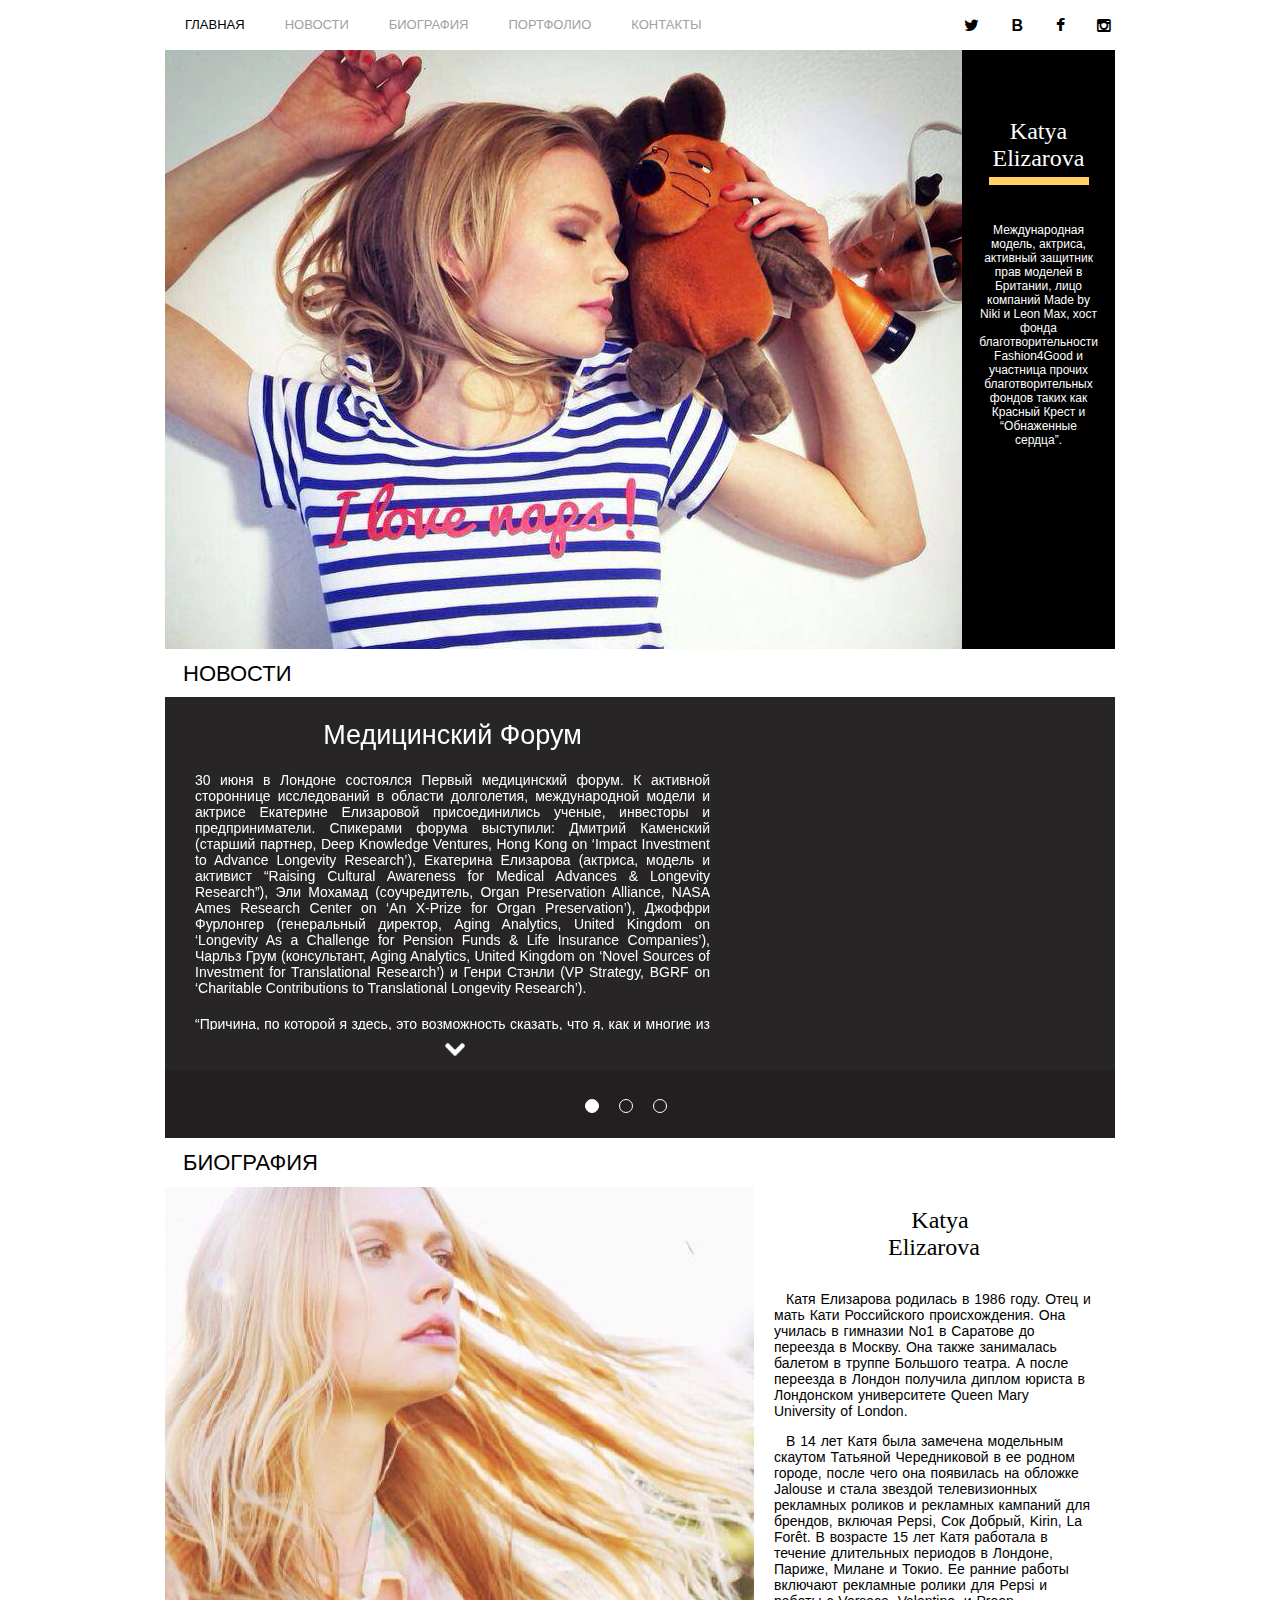
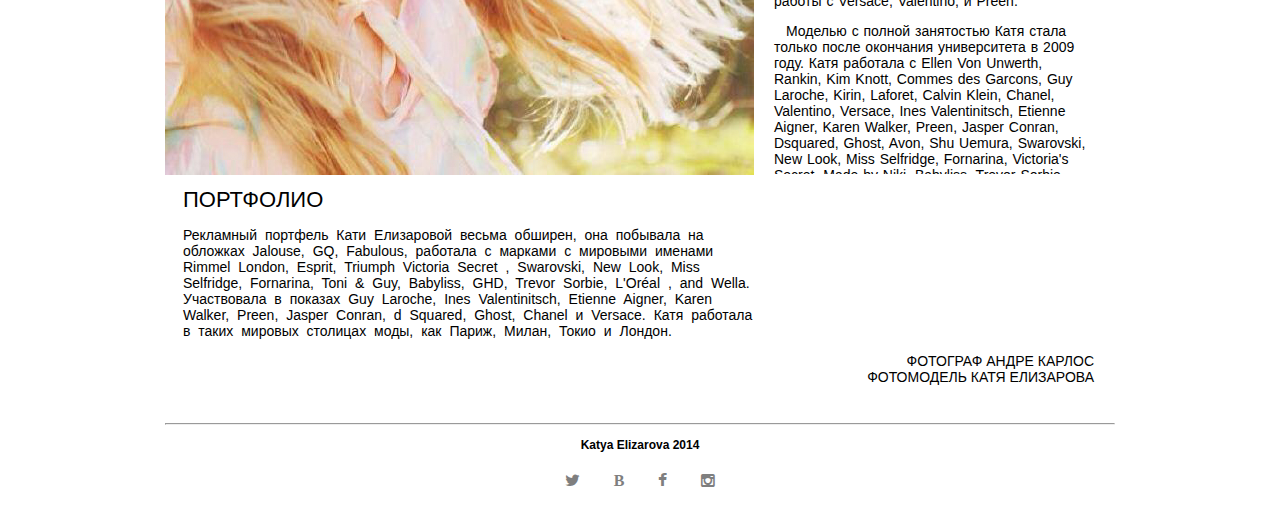
==== commit d26f9e6f: "sdf" ====
--- a/portfolio2/index.html
+++ b/portfolio2/index.html
@@ -47,16 +47,15 @@
 				<div id="slidernews" class="owl-carousel">
 					<div class="item">
 						<div>
-							<h2>Model Alliance</h2>
-							<p>
-								По инициативе профсоюза работников Искусства, Моды и Рекламы (AFA Union) и при поддержке продюсерского центра StarFactory 5 июня 2014 года в Особняке Щербатова, Новинский бульвар, 11 в неформальной атмосфере состоялось обсуждение общественного движения “Альянса Моделей” (Model Alliance), на базе которого будет создана Интернет-платформы и мобильного приложения, позволяющего участникам получать достоверную информацию, общаться и использовать ряд исключительных привилегий в области модельного и смежного с ним бизнеса.
+							<h2>Медицинский Форум</h2>
+							<p>30 июня в Лондоне состоялся Первый медицинский форум. К активной стороннице исследований в области долголетия, международной модели и актрисе Екатерине Елизаровой присоединились ученые, инвесторы и предприниматели.
+								Спикерами форума выступили: Дмитрий Каменский (старший партнер, Deep Knowledge Ventures, Hong Kong on ‘Impact Investment to Advance Longevity Research’), Екатерина Елизарова (актриса, модель и активист “Raising Cultural Awareness for Medical Advances &amp; Longevity Research”), Эли Мохамад (соучредитель, Organ Preservation Alliance, NASA Ames Research Center on ‘An X-Prize for Organ Preservation’), Джоффри Фурлонгер (генеральный директор, Aging Analytics, United Kingdom on ‘Longevity As a Challenge for Pension Funds &amp; Life Insurance Companies’), Чарльз Грум (консультант, Aging Analytics, United Kingdom on ‘Novel Sources of Investment for Translational Research’) и Генри Стэнли (VP Strategy, BGRF on ‘Charitable Contributions to Translational Longevity Research’).</p><p>
+									“Причина, по которой я здесь, это возможность сказать, что я, как и многие из вас, cталкивалась с такими болезнями, как рак или болезнь Альцгеймера, когда ими болели мои друзья и члены семьи” - рассказывала Екатерина во время своего выступления - “Когда я услышала, что проводится такое исследование, благодаря Дмитрию и Алексею, чью книгу Вы можете приобрести - я по-настоящему прониклась их идеей”.
+									“Они рассказывали мне про антивозрастные программы, и изначально мне все это казалось чем-то фантастичным. Я никогда не могла представить, что мы могли бы жить дольше. Но еще большее впечатление на меня произвел тот факт, что, оказывается, мы можем решать проблемы, связанные со старением. Самое главное - это поддерживать проекты, связанные с предотвращением старения. Если исследователи достаточно компетентны, чтобы разработать методы по его предотвращению, то, вероятно, они будут иметь возможность лечить и серьезные болезни” - подытожила свое выступление Катя Елизарова. </p>
 
-							</p>
-							<p>
-								Одной из ведущих public-talk стала Катя Елизарова, которая отвечала на вопросы о построении модельной карьеры, о трудностях работы моделью за рубежом, о рисках и опасностях, которые могут ожидать моделей, а также обсуждала идеи улучшения жизни моделей за границей с помощью мобильного приложения от общественного движения “Альянс Моделей”.
-							</p>
+							<img id="chevronup" src="img/chevron.png" alt="" class="up">
 						</div>
-						<img class="slidernewsimg1" src="img/newsslider/newsslider1.jpg" alt="">
+						<iframe id="video"  src="//www.youtube.com/embed/ug-6kzZXpdk?list=UUtSQzI5Igm56gzNo5LO1HfA" frameborder="0" allowfullscreen></iframe>
 					</div>
 					<div class="item">
 						<div>
@@ -70,15 +69,17 @@
 					</div>
 					<div class="item">
 						<div>
-							<h2>Медицинский Форум</h2>
-							<p>30 июня в Лондоне состоялся Первый медицинский форум. К активной стороннице исследований в области долголетия, международной модели и актрисе Екатерине Елизаровой присоединились ученые, инвесторы и предприниматели.
-								Спикерами форума выступили: Дмитрий Каменский (старший партнер, Deep Knowledge Ventures, Hong Kong on ‘Impact Investment to Advance Longevity Research’), Екатерина Елизарова (актриса, модель и активист “Raising Cultural Awareness for Medical Advances &amp; Longevity Research”), Эли Мохамад (соучредитель, Organ Preservation Alliance, NASA Ames Research Center on ‘An X-Prize for Organ Preservation’), Джоффри Фурлонгер (генеральный директор, Aging Analytics, United Kingdom on ‘Longevity As a Challenge for Pension Funds &amp; Life Insurance Companies’), Чарльз Грум (консультант, Aging Analytics, United Kingdom on ‘Novel Sources of Investment for Translational Research’) и Генри Стэнли (VP Strategy, BGRF on ‘Charitable Contributions to Translational Longevity Research’).</p><p>
-									“Причина, по которой я здесь, это возможность сказать, что я, как и многие из вас, cталкивалась с такими болезнями, как рак или болезнь Альцгеймера, когда ими болели мои друзья и члены семьи” - рассказывала Екатерина во время своего выступления - “Когда я услышала, что проводится такое исследование, благодаря Дмитрию и Алексею, чью книгу Вы можете приобрести - я по-настоящему прониклась их идеей”.
-									“Они рассказывали мне про антивозрастные программы, и изначально мне все это казалось чем-то фантастичным. Я никогда не могла представить, что мы могли бы жить дольше. Но еще большее впечатление на меня произвел тот факт, что, оказывается, мы можем решать проблемы, связанные со старением. Самое главное - это поддерживать проекты, связанные с предотвращением старения. Если исследователи достаточно компетентны, чтобы разработать методы по его предотвращению, то, вероятно, они будут иметь возможность лечить и серьезные болезни” - подытожила свое выступление Катя Елизарова. </p>
+							<h2>Model Alliance</h2>
+							<p>
+								По инициативе профсоюза работников Искусства, Моды и Рекламы (AFA Union) и при поддержке продюсерского центра StarFactory 5 июня 2014 года в Особняке Щербатова, Новинский бульвар, 11 в неформальной атмосфере состоялось обсуждение общественного движения “Альянса Моделей” (Model Alliance), на базе которого будет создана Интернет-платформы и мобильного приложения, позволяющего участникам получать достоверную информацию, общаться и использовать ряд исключительных привилегий в области модельного и смежного с ним бизнеса.
 
-							<img id="chevronup" src="img/chevron.png" alt="" class="up">
+							</p>
+							<p>
+								Одной из ведущих public-talk стала Катя Елизарова, которая отвечала на вопросы о построении модельной карьеры, о трудностях работы моделью за рубежом, о рисках и опасностях, которые могут ожидать моделей, а также обсуждала идеи улучшения жизни моделей за границей с помощью мобильного приложения от общественного движения “Альянс Моделей”.
+							</p>
 						</div>
-						<iframe id="video"  src="//www.youtube.com/embed/ug-6kzZXpdk?list=UUtSQzI5Igm56gzNo5LO1HfA" frameborder="0" allowfullscreen></iframe>
+						<img class="slidernewsimg1" src="img/newsslider/newsslider1.jpg" alt="">
+						
 					</div>
 				</div>
 				<div></div>
--- a/portfolio2/css/style.css
+++ b/portfolio2/css/style.css
@@ -263,7 +263,7 @@
     margin:75px 0 0 0;
 }
 #video{
-    margin:80px 0 0 0;
+    margin:70px 0 0 0;
     width:345px;
     height:250px;
 }
